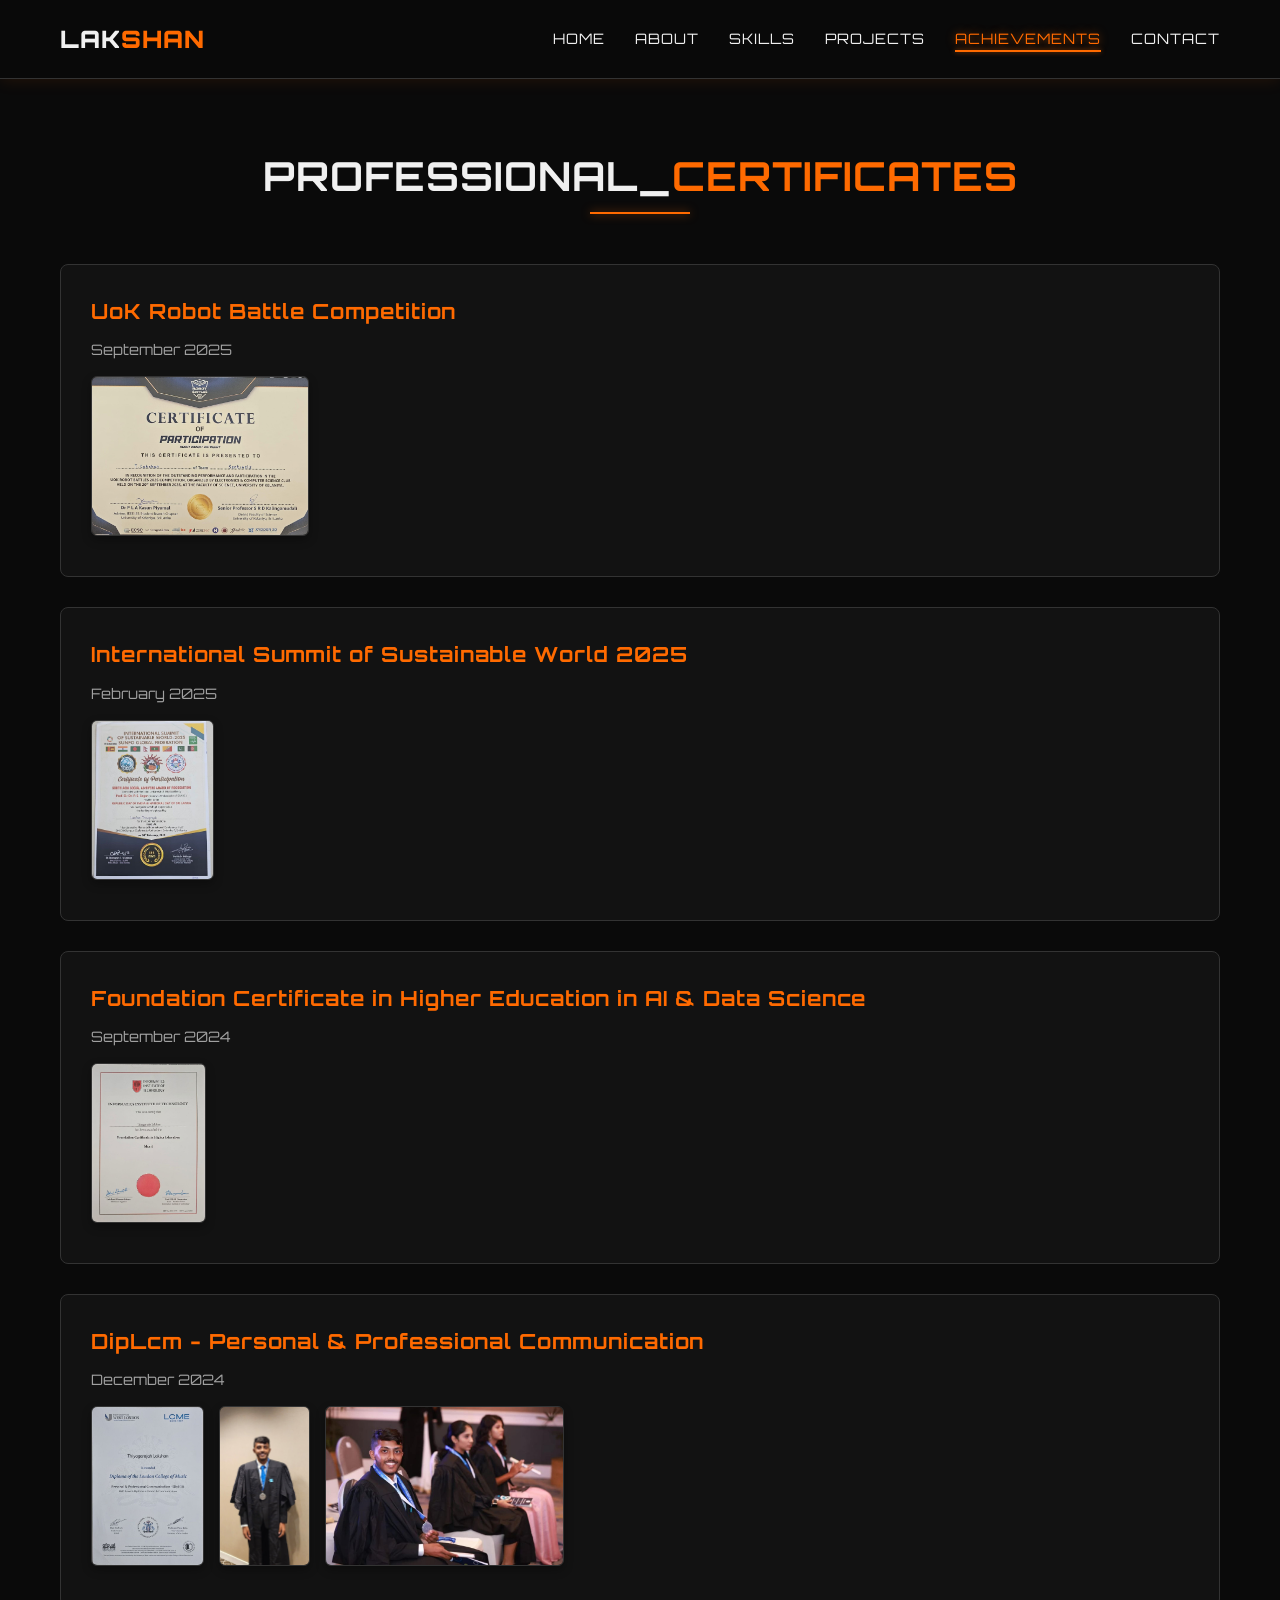
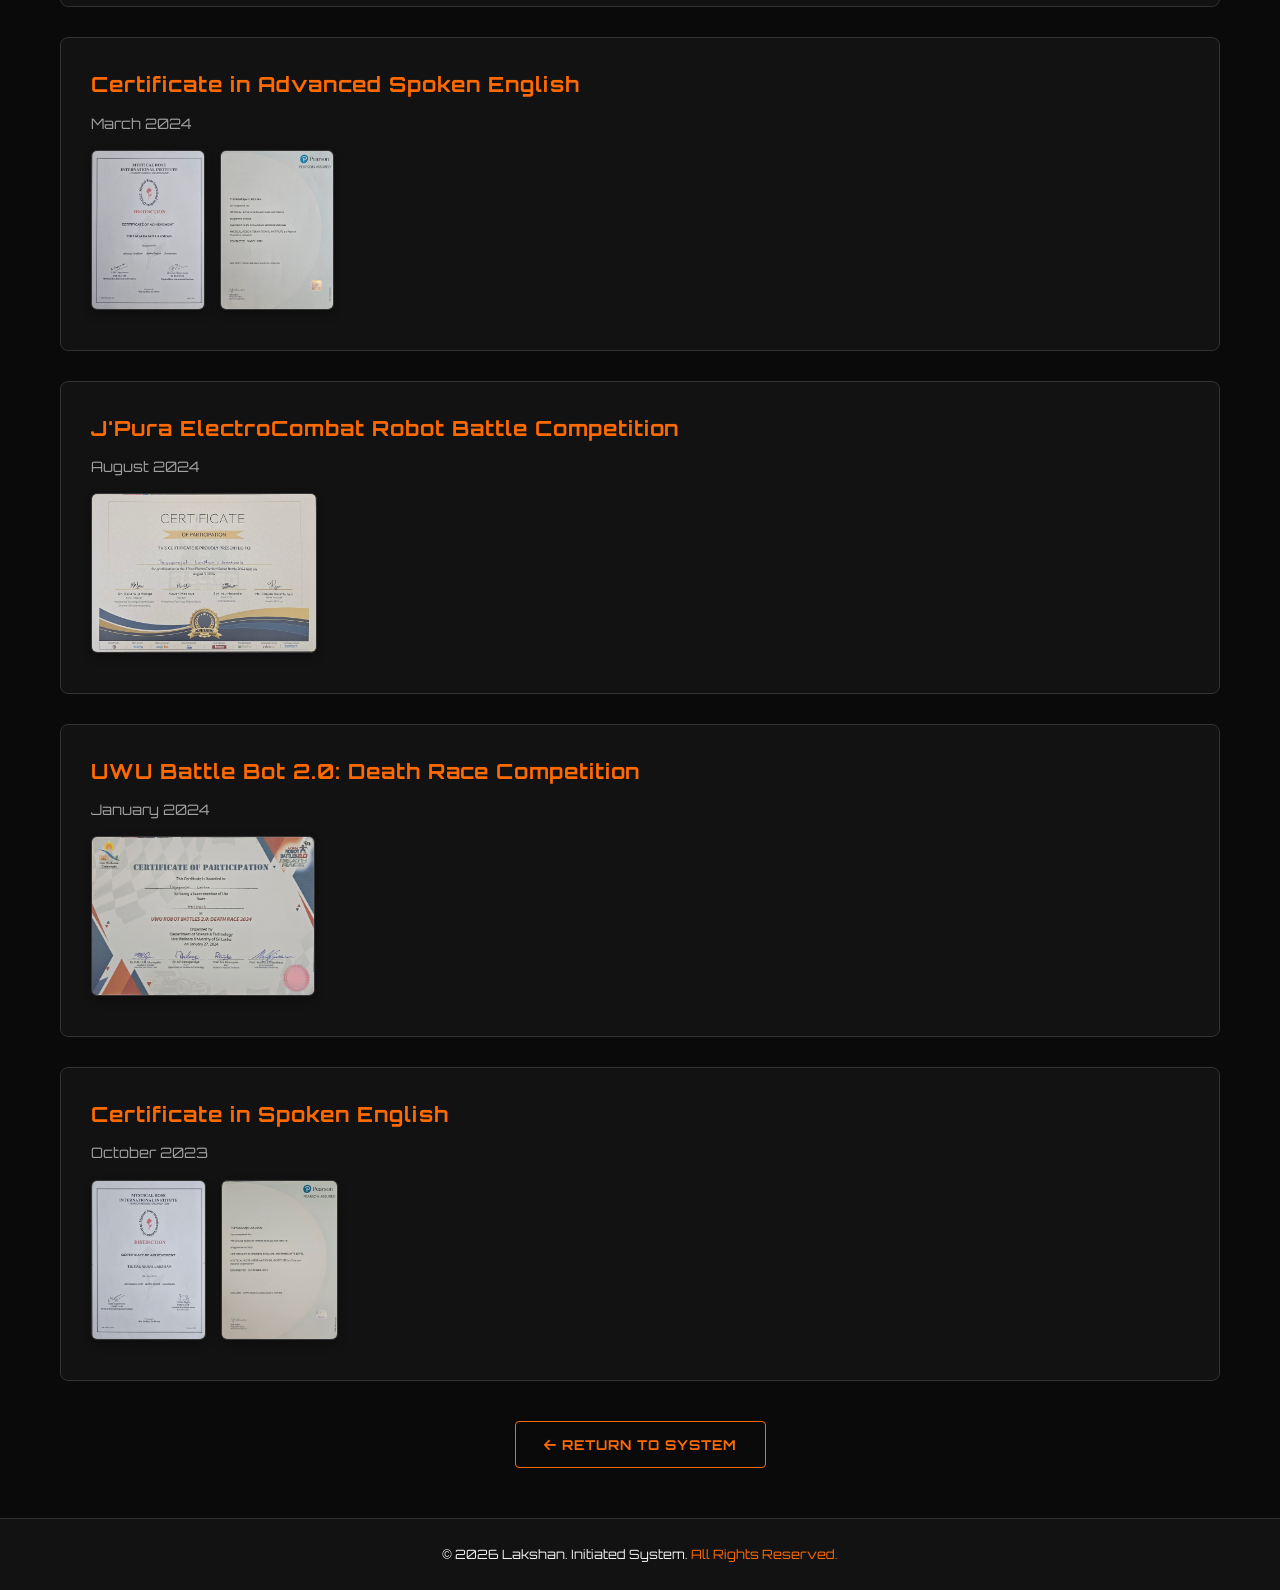
==== certificates.html @ 7143bb89 "Initial portfolio upload" ====
<!DOCTYPE html>
<html lang="en">

<head>
    <meta charset="UTF-8">
    <meta name="viewport" content="width=device-width, initial-scale=1.0">
    <title>Lakshan | Certificates</title>
    <!-- Fonts -->
    <link
        href="https://fonts.googleapis.com/css2?family=Inter:wght@300;400;600&family=Orbitron:wght@400;700;900&display=swap"
        rel="stylesheet">
    <!-- Icons -->
    <link rel="stylesheet" href="https://cdnjs.cloudflare.com/ajax/libs/font-awesome/6.4.0/css/all.min.css">
    <!-- Styles -->
    <link rel="stylesheet" href="style.css">
    <style>
        .detail-section {
            padding-top: 150px;
            padding-bottom: 50px;
            min-height: calc(100vh - 80px);
            /* Adjust for footer */
        }

        .detail-card {
            background: var(--surface);
            border: 1px solid var(--border-color);
            padding: 30px;
            border-radius: 8px;
            margin-bottom: 30px;
            transition: var(--transition);
        }

        .detail-card:hover {
            border-color: var(--acc-color);
            box-shadow: 0 0 15px rgba(255, 106, 0, 0.1);
            transform: translateY(-5px);
        }

        .detail-card h3 {
            color: var(--acc-color);
            margin-bottom: 10px;
        }

        .detail-card .date {
            color: var(--text-muted);
            font-size: 0.9rem;
            margin-bottom: 15px;
            font-family: var(--font-heading);
        }

        .detail-card ul {
            list-style: none;
            margin-top: 15px;
        }

        .detail-card ul li {
            margin-bottom: 10px;
            padding-left: 20px;
            position: relative;
        }

        .detail-card ul li::before {
            content: '>';
            position: absolute;
            left: 0;
            color: var(--acc-color);
            font-family: var(--font-heading);
        }

        /* Image Styling */
        .image-gallery {
            display: flex;
            flex-wrap: wrap;
            gap: 15px;
            margin-top: 15px;
        }

        .image-gallery img {
            height: 200px;
            width: auto;
            max-width: 100%;
            border-radius: 6px;
            border: 1px solid var(--border-color);
            object-fit: cover;
            transition: all 0.3s ease;
            box-shadow: 0 4px 10px rgba(0, 0, 0, 0.3);
            cursor: pointer;
        }

        .image-gallery img:hover {
            border-color: var(--acc-color);
            transform: scale(1.05) translateY(-5px);
            box-shadow: 0 0 15px rgba(255, 106, 0, 0.5);
            z-index: 10;
        }

        @media screen and (max-width: 768px) {
            .image-gallery {
                gap: 10px;
            }

            .image-gallery img {
                height: 150px;
                width: calc(50% - 5px);
                flex-grow: 1;
            }
        }

        @media screen and (max-width: 480px) {
            .image-gallery img {
                height: 120px;
                width: calc(50% - 5px);
            }
        }

        /* Modal / Lightbox Styling */
        .modal {
            display: none;
            /* Hidden by default */
            position: fixed;
            z-index: 9999;
            /* Sit on top */
            padding-top: 50px;
            left: 0;
            top: 0;
            width: 100%;
            height: 100%;
            overflow: auto;
            background-color: rgba(10, 10, 10, 0.95);
            /* High opacity dark background */
            backdrop-filter: blur(5px);
        }

        .modal-content {
            margin: auto;
            display: block;
            width: 80%;
            max-width: 900px;
            max-height: 80vh;
            /* Don't exceed screen height */
            object-fit: contain;
            border: 2px solid var(--acc-color);
            box-shadow: 0 0 30px rgba(255, 106, 0, 0.4);
            border-radius: 8px;
            animation: zoomIn 0.3s ease;
        }

        @keyframes zoomIn {
            from {
                transform: scale(0.9);
                opacity: 0;
            }

            to {
                transform: scale(1);
                opacity: 1;
            }
        }

        .close-modal {
            position: absolute;
            top: 20px;
            right: 35px;
            color: var(--acc-color);
            font-size: 40px;
            font-weight: bold;
            transition: 0.3s;
            cursor: pointer;
            z-index: 10000;
        }

        .close-modal:hover,
        .close-modal:focus {
            color: #fff;
            text-shadow: 0 0 10px var(--acc-color);
            text-decoration: none;
            cursor: pointer;
        }
    </style>
</head>

<body>

    <!-- Navigation -->
    <nav id="navbar" style="background: rgba(10, 10, 10, 0.95); box-shadow: 0 2px 15px rgba(255, 106, 0, 0.1);">
        <div class="nav-container">
            <a href="index.html" class="logo">LAK<span class="highlight">SHAN</span></a>
            <ul class="nav-links">
                <li><a href="index.html#home" class="nav-link">Home</a></li>
                <li><a href="index.html#about" class="nav-link">About</a></li>
                <li><a href="index.html#skills" class="nav-link">Skills</a></li>
                <li><a href="index.html#projects" class="nav-link">Projects</a></li>
                <li><a href="index.html#achievements" class="nav-link active">Achievements</a></li>
                <li><a href="index.html#contact" class="nav-link">Contact</a></li>
            </ul>
            <div class="hamburger">
                <i class="fas fa-bars"></i>
            </div>
        </div>
    </nav>

    <!-- Detailed Certificates Section -->
    <section class="detail-section">
        <div class="container">
            <h2 class="section-title">PROFESSIONAL_<span class="highlight">CERTIFICATES</span></h2>

            <div class="detail-card fade-in-up">
                <h3>UoK Robot Battle Competition</h3>
                <div class="date"> September 2025</div>
                <div class="image-gallery">
                    <img src="pic/uok3.jpg" alt="uok 1.3">
                </div>
            </div>

            <div class="detail-card fade-in-up delay-1">
                <h3>International Summit of Sustainable World 2025</h3>
                <div class="date"> February 2025</div>
                <div class="image-gallery">
                    <img src="pic/ccc.jpg" alt="Picture 1">
                </div>
            </div>

            <div class="detail-card fade-in-up delay-1">
                <h3>Foundation Certificate in Higher Education in AI & Data Science</h3>
                <div class="date"> September 2024</div>
                <div class="image-gallery">
                    <img src="pic/fou.jpg" alt="fou 1">
                </div>
            </div>

            <div class="detail-card fade-in-up delay-1">
                <h3>DipLcm - Personal & Professional Communication</h3>
                <div class="date"> December 2024</div>
                <div class="image-gallery">
                    <img src="pic/dip.jpg" alt="dip 1">
                    <img src="pic/dip1.jpg" alt="dip 2">
                    <img src="pic/dip2.jpg" alt="dip 3">
                </div>
            </div>

            <div class="detail-card fade-in-up delay-1">
                <h3>Certificate in Advanced Spoken English</h3>
                <div class="date"> March 2024</div>
                <div class="image-gallery">
                    <img src="pic/csp.jpg" alt="csp 1">
                    <img src="pic/csp1.jpg" alt="csp 2">
                </div>
            </div>

            <div class="detail-card fade-in-up">
                <h3>J'Pura ElectroCombat Robot Battle Competition</h3>
                <div class="date"> August 2024</div>
                <div class="image-gallery">
                    <img src="pic/jp1.jpg" alt="jp 1.1">
                </div>
            </div>

            <div class="detail-card fade-in-up">
                <h3>UWU Battle Bot 2.0: Death Race Competition</h3>
                <div class="date"> January 2024</div>
                <div class="image-gallery">
                    <img src="pic/uwu2.jpg" alt="uwu 1.2">
                </div>
            </div>

            <div class="detail-card fade-in-up delay-1">
                <h3>Certificate in Spoken English</h3>
                <div class="date"> October 2023</div>
                <div class="image-gallery">
                    <img src="pic/sp.jpg" alt="sp 1">
                    <img src="pic/sp1.jpg" alt="sp 2">
                </div>
            </div>
            <div style="text-align: center; margin-top: 40px;">
                <a href="index.html#achievements" class="btn btn-primary"><i class="fas fa-arrow-left"></i> Return
                    to
                    System</a>
            </div>
        </div>
    </section>

    <!-- Footer -->
    <footer>
        <p>&copy; 2026 Lakshan. Initiated System. <span class="highlight">All Rights Reserved.</span></p>
    </footer>

    <!-- Image Modal -->
    <div id="imageModal" class="modal">
        <span class="close-modal">&times;</span>
        <img class="modal-content" id="img01">
    </div>

    <!-- Mobile nav & Modal script -->
    <script>
        const hamburger = document.querySelector('.hamburger');
        const navLinks = document.querySelector('.nav-links');

        hamburger.addEventListener('click', () => {
            navLinks.classList.toggle('active');
            const icon = hamburger.querySelector('i');
            if (navLinks.classList.contains('active')) {
                icon.classList.remove('fa-bars');
                icon.classList.add('fa-times');
            } else {
                icon.classList.remove('fa-times');
                icon.classList.add('fa-bars');
            }
        });

        // Get the modal
        const modal = document.getElementById("imageModal");
        const modalImg = document.getElementById("img01");
        const closeBtn = document.getElementsByClassName("close-modal")[0];

        // Get all images inside detail cards
        const images = document.querySelectorAll('.detail-card img');

        // Loop through all images and attach click event
        images.forEach(img => {
            img.style.cursor = 'pointer'; // add pointer cursor
            img.addEventListener('click', function () {
                modal.style.display = "flex";
                modal.style.alignItems = "center";
                modal.style.justifyContent = "center";
                modalImg.src = this.src;
            });
        });

        // Close when clicking the "X"
        closeBtn.onclick = function () {
            modal.style.display = "none";
        }

        // Close when clicking outside the image
        modal.onclick = function (e) {
            if (e.target !== modalImg) {
                modal.style.display = "none";
            }
        }
    </script>
</body>

</html>
---- style.css ----
/* ===== CSS VARIABLES & RESET ===== */
:root {
    --bg-color: #0a0a0a;
    --acc-color: #ff6a00;
    --acc-glow: rgba(255, 106, 0, 0.6);
    --text-main: #f0f0f0;
    --text-muted: #a0a0a0;
    --surface: #121212;
    --surface-light: #1a1a1a;
    --border-color: #333;

    --font-heading: 'Orbitron', sans-serif;
    --font-body: 'Inter', sans-serif;

    --transition: all 0.3s ease;
}

*,
*::before,
*::after {
    margin: 0;
    padding: 0;
    box-sizing: border-box;
}

html {
    scroll-behavior: smooth;
    overflow-x: hidden;
    width: 100%;
}

body {
    background-color: var(--bg-color);
    color: var(--text-main);
    font-family: var(--font-body);
    line-height: 1.6;
    overflow-x: hidden;
    width: 100%;
    max-width: 100vw;
}

/* ===== GLOBAL MEDIA SAFETY ===== */
img,
video,
iframe,
embed,
object,
svg {
    max-width: 100%;
    height: auto;
    display: block;
}

/* ===== BACKGROUND GRID ANIMATION ===== */
.background-grid {
    position: fixed;
    top: 0;
    left: 0;
    width: 100%;
    height: 100%;
    background-image:
        linear-gradient(rgba(255, 106, 0, 0.03) 1px, transparent 1px),
        linear-gradient(90deg, rgba(255, 106, 0, 0.03) 1px, transparent 1px);
    background-size: 50px 50px;
    z-index: -2;
    pointer-events: none;
    opacity: 0.2;
}

/* ===== TYPOGRAPHY & UTILITIES ===== */
h1,
h2,
h3,
h4,
.logo,
.nav-links a,
.btn {
    font-family: var(--font-heading);
    letter-spacing: 1px;
}

.highlight {
    color: var(--acc-color);
}

.glow {
    text-shadow: 0 0 10px var(--acc-glow), 0 0 20px var(--acc-color);
}

.container {
    max-width: 1200px;
    width: 100%;
    margin: 0 auto;
    padding: 0 20px;
}

.section {
    padding: 100px 0;
    min-height: 100vh;
    display: flex;
    flex-direction: column;
    justify-content: center;
    width: 100%;
}

.section-title {
    font-size: clamp(1.4rem, 4vw, 2.5rem);
    margin-bottom: 50px;
    text-align: center;
    position: relative;
    text-transform: uppercase;
    word-break: break-word;
    overflow-wrap: break-word;
    padding: 0 10px;
    line-height: 1.3;
}

.section-title::after {
    content: '';
    display: block;
    width: 100px;
    height: 2px;
    background: var(--acc-color);
    margin: 10px auto 0;
    box-shadow: 0 0 10px var(--acc-glow);
}

/* ===== NAVIGATION ===== */
#navbar {
    position: fixed;
    top: 0;
    width: 100%;
    background: rgba(10, 10, 10, 0.8);
    backdrop-filter: blur(10px);
    border-bottom: 1px solid var(--border-color);
    z-index: 1000;
    transition: var(--transition);
}

.nav-container {
    display: flex;
    justify-content: space-between;
    align-items: center;
    padding: 20px;
    max-width: 1200px;
    margin: 0 auto;
}

.logo {
    font-size: 1.5rem;
    font-weight: 900;
    text-decoration: none;
    color: var(--text-main);
    flex-shrink: 0;
}

.nav-links {
    list-style: none;
    display: flex;
    gap: 30px;
}

.nav-links li a {
    text-decoration: none;
    color: var(--text-main);
    font-size: 0.9rem;
    text-transform: uppercase;
    position: relative;
    transition: var(--transition);
}

.nav-links li a::before {
    content: '';
    position: absolute;
    bottom: -5px;
    left: 0;
    width: 0%;
    height: 2px;
    background: var(--acc-color);
    transition: var(--transition);
    box-shadow: 0 0 5px var(--acc-glow);
}

.nav-links li a:hover::before,
.nav-links li a.active::before {
    width: 100%;
}

.nav-links li a:hover,
.nav-links li a.active {
    color: var(--acc-color);
    text-shadow: 0 0 8px var(--acc-glow);
}

.hamburger {
    display: none;
    cursor: pointer;
    font-size: 1.5rem;
    color: var(--acc-color);
    flex-shrink: 0;
    z-index: 1001;
    padding: 5px;
}

/* ===== HERO SECTION ===== */
.hero {
    display: flex;
    align-items: center;
    position: relative;
    overflow: hidden;
    min-height: 100vh;
}

.hero-bg-video {
    position: absolute;
    top: 50%;
    left: 50%;
    min-width: 100%;
    min-height: 100%;
    width: auto;
    height: auto;
    transform: translateX(-50%) translateY(-50%);
    z-index: -2;
    opacity: 0.6;
    object-fit: cover;
}

.hero-overlay {
    position: absolute;
    top: 0;
    left: 0;
    width: 100%;
    height: 100%;
    background: linear-gradient(to bottom,
            rgba(10, 10, 10, 0.3) 0%,
            rgba(10, 10, 10, 0.8) 80%,
            var(--bg-color) 100%);
    z-index: -1;
}

.hero-content {
    max-width: 1400px;
    margin: 0 auto;
    padding: 80px 5% 40px;
    display: flex;
    align-items: center;
    justify-content: space-between;
    gap: 60px;
    width: 100%;
}

.hero-text {
    flex: 1.2;
    min-width: 0;
}

.hero-profile-pic {
    flex: 1;
    display: flex;
    justify-content: flex-end;
    flex-shrink: 0;
}

.hero-profile-pic img {
    max-width: 420px;
    width: 100%;
    height: auto;
    border: 2px solid var(--acc-color);
    box-shadow: 0 0 20px rgba(255, 106, 0, 0.3);
    object-fit: cover;
    border-radius: 8px;
}

.hero h3 {
    color: var(--acc-color);
    font-size: clamp(0.9rem, 2.5vw, 1.2rem);
    margin-bottom: 10px;
}

.hero h1 {
    font-size: clamp(2.2rem, 6vw, 5rem);
    margin-bottom: 10px;
    line-height: 1.1;
    word-break: break-word;
}

.hero h2 {
    font-size: clamp(1rem, 3vw, 1.8rem);
    color: var(--acc-color);
    margin-bottom: 20px;
}

.hero p {
    font-size: clamp(0.9rem, 2vw, 1.1rem);
    margin-bottom: 40px;
    max-width: 600px;
}

.cta-buttons {
    display: flex;
    gap: 15px;
    flex-wrap: wrap;
}

.btn {
    padding: 12px 28px;
    border-radius: 4px;
    text-decoration: none;
    font-weight: 700;
    text-transform: uppercase;
    font-size: 0.85rem;
    cursor: pointer;
    transition: var(--transition);
    border: none;
    display: inline-block;
    white-space: nowrap;
    -webkit-tap-highlight-color: transparent;
    touch-action: manipulation;
}

.btn-primary {
    background: transparent;
    color: var(--acc-color);
    border: 1px solid var(--acc-color);
    box-shadow: inset 0 0 10px transparent, 0 0 10px transparent;
}

.btn-primary:hover,
.btn-primary:active {
    background: var(--acc-color);
    color: var(--bg-color);
    box-shadow: 0 0 20px var(--acc-glow);
}

.btn-secondary {
    background: var(--surface-light);
    color: var(--text-main);
    border: 1px solid var(--border-color);
}

.btn-secondary:hover,
.btn-secondary:active {
    border-color: var(--text-main);
    background: transparent;
}

.scroll-indicator {
    position: absolute;
    bottom: 40px;
    left: 50%;
    transform: translateX(-50%);
    animation: bounce 2s infinite;
    z-index: 1;
}

.scroll-indicator a {
    color: var(--acc-color);
    font-size: 1.5rem;
}

/* ===== ABOUT SECTION ===== */
.about-grid {
    display: grid;
    grid-template-columns: 1fr 1.5fr;
    gap: 50px;
    align-items: center;
}

.image-frame {
    position: relative;
    padding: 10px;
    background: rgba(255, 106, 0, 0.05);
    min-width: 0;
}

.image-frame img {
    width: 100%;
    display: block;
    filter: grayscale(100%) contrast(1.2);
    transition: var(--transition);
}

.image-frame:hover img {
    filter: grayscale(0%);
}

.frame-corner {
    position: absolute;
    width: 20px;
    height: 20px;
    border-color: var(--acc-color);
    border-style: solid;
}

.top-left {
    top: 0;
    left: 0;
    border-width: 2px 0 0 2px;
}

.top-right {
    top: 0;
    right: 0;
    border-width: 2px 2px 0 0;
}

.bottom-left {
    bottom: 0;
    left: 0;
    border-width: 0 0 2px 2px;
}

.bottom-right {
    bottom: 0;
    right: 0;
    border-width: 0 2px 2px 0;
}

.about-info {
    min-width: 0;
}

.about-info .bio {
    margin-bottom: 30px;
}

.tab-buttons {
    display: flex;
    gap: 30px;
    margin-bottom: 20px;
    border-bottom: 1px solid var(--border-color);
    overflow-x: auto;
    padding-bottom: 5px;
    -webkit-overflow-scrolling: touch;
    scrollbar-width: none;
}

.tab-buttons::-webkit-scrollbar {
    display: none;
}

.tab-btn {
    background: none;
    border: none;
    color: var(--text-muted);
    font-family: var(--font-heading);
    font-size: 0.9rem;
    padding: 10px 0;
    cursor: pointer;
    position: relative;
    transition: var(--transition);
    white-space: nowrap;
    flex-shrink: 0;
    -webkit-tap-highlight-color: transparent;
    touch-action: manipulation;
}

.tab-btn.active,
.tab-btn:hover {
    color: var(--acc-color);
}

.tab-btn::after {
    content: '';
    position: absolute;
    bottom: -1px;
    left: 0;
    width: 0;
    height: 2px;
    background: var(--acc-color);
    transition: var(--transition);
}

.tab-btn.active::after {
    width: 100%;
    box-shadow: 0 0 5px var(--acc-glow);
}

.tab-pane {
    display: none;
    animation: fadeIn 0.5s;
}

.tab-pane.active {
    display: block;
}

.tab-pane ul {
    list-style: none;
}

.tab-pane li {
    margin-bottom: 15px;
    padding-left: 20px;
    position: relative;
    font-size: 0.95rem;
}

.tab-pane li::before {
    content: '>';
    position: absolute;
    left: 0;
    color: var(--acc-color);
    font-family: var(--font-heading);
}

/* Two-Column split for Events Tab */
.events-split {
    display: flex;
    justify-content: space-between;
    gap: 30px;
}

.events-split .events-left,
.events-split .events-right {
    flex: 1;
    min-width: 0;
}

/* ===== SKILLS SECTION ===== */
.skills-grid {
    display: grid;
    grid-template-columns: repeat(auto-fit, minmax(260px, 1fr));
    gap: 40px;
}

.skill-category h3 {
    margin-bottom: 20px;
    color: var(--acc-color);
    font-size: 1.3rem;
}

.skill-cards {
    display: flex;
    flex-wrap: wrap;
    gap: 12px;
}

.skill-card {
    background: var(--surface);
    border: 1px solid var(--border-color);
    padding: 10px 16px;
    border-radius: 4px;
    font-family: var(--font-heading);
    font-size: 0.8rem;
    letter-spacing: 1px;
    transition: var(--transition);
    display: flex;
    align-items: center;
    gap: 8px;
    cursor: default;
    -webkit-tap-highlight-color: transparent;
}

.skill-card:hover,
.skill-card:active {
    border-color: var(--acc-color);
    box-shadow: 0 0 15px rgba(255, 106, 0, 0.2);
    transform: translateY(-5px);
}

.skill-card i {
    color: var(--acc-color);
    font-size: 1.1rem;
}

/* ===== PROJECTS SECTION ===== */
.projects-grid {
    display: grid;
    grid-template-columns: repeat(auto-fit, minmax(min(300px, 100%), 1fr));
    gap: 30px;
}

.project-card {
    background: var(--surface);
    border: 1px solid var(--border-color);
    border-radius: 8px;
    overflow: hidden;
    transition: var(--transition);
    position: relative;
    display: flex;
    flex-direction: column;
    box-shadow: 0 4px 15px rgba(0, 0, 0, 0.5);
    min-width: 0;
    width: 100%;
}

.project-card:hover,
.project-card:active {
    transform: translateY(-8px);
    border-color: var(--acc-color);
    box-shadow: 0 0 25px rgba(255, 106, 0, 0.2);
}

.project-img {
    position: relative;
    height: 200px;
    width: 100%;
    overflow: hidden;
    border-bottom: 1px solid var(--border-color);
    background: #000;
}

.project-img img {
    width: 100%;
    height: 100%;
    object-fit: cover;
    object-position: center;
    transition: transform 0.5s ease, filter 0.5s ease;
}

.project-card:hover .project-img img {
    transform: scale(1.05);
    filter: grayscale(0%) brightness(1);
}

.project-img::after {
    content: '';
    position: absolute;
    top: 0;
    left: 0;
    width: 100%;
    height: 100%;
    background: linear-gradient(180deg, rgba(10, 10, 10, 0) 60%, rgba(10, 10, 10, 0.8) 100%);
    pointer-events: none;
}

.project-overlay {
    position: absolute;
    top: 0;
    left: 0;
    width: 100%;
    height: 100%;
    background: rgba(10, 10, 10, 0.85);
    display: flex;
    justify-content: center;
    align-items: center;
    opacity: 0;
    transition: var(--transition);
}

.project-card:hover .project-overlay,
.project-card:active .project-overlay {
    opacity: 1;
}

.github-link {
    background: var(--acc-color);
    color: var(--bg-color);
    width: 52px;
    height: 52px;
    border-radius: 50%;
    display: flex;
    justify-content: center;
    align-items: center;
    font-size: 1.4rem;
    text-decoration: none;
    transform: translateY(20px);
    transition: var(--transition);
    -webkit-tap-highlight-color: transparent;
}

.project-card:hover .github-link,
.project-card:active .github-link {
    transform: translateY(0);
}

.project-info {
    padding: 20px;
    flex: 1;
}

.project-info h3 {
    margin-bottom: 10px;
    color: var(--text-main);
    font-size: 1rem;
    word-break: break-word;
}

.project-info p {
    color: var(--text-muted);
    font-size: 0.88rem;
    margin-bottom: 15px;
    line-height: 1.6;
}

.tech-stack {
    display: flex;
    flex-wrap: wrap;
    gap: 8px;
}

.tech-stack span {
    font-size: 0.75rem;
    font-family: var(--font-heading);
    color: var(--acc-color);
    background: rgba(255, 106, 0, 0.1);
    padding: 4px 10px;
    border-radius: 4px;
    border: 1px solid rgba(255, 106, 0, 0.3);
}

/* ===== ACHIEVEMENTS SECTION ===== */
.achievements-grid {
    display: grid;
    grid-template-columns: repeat(auto-fit, minmax(min(260px, 100%), 1fr));
    gap: 25px;
}

.achievement-card {
    background: var(--surface);
    border: 1px solid var(--border-color);
    padding: 28px 20px;
    border-radius: 8px;
    text-align: center;
    transition: var(--transition);
    cursor: pointer;
    -webkit-tap-highlight-color: transparent;
}

.achievement-card:hover,
.achievement-card:active {
    border-color: var(--acc-color);
    box-shadow: inset 0 0 20px rgba(255, 106, 0, 0.1);
    background: var(--surface-light);
}

.icon-large {
    font-size: 2.8rem;
    margin-bottom: 20px;
    display: inline-block;
}

.achievement-card h3 {
    margin-bottom: 12px;
    font-size: 0.95rem;
    word-break: break-word;
}

.achievement-card p {
    font-size: 0.88rem;
    color: var(--text-muted);
}

/* ===== CONTACT SECTION ===== */
.contact-grid {
    display: grid;
    grid-template-columns: 1fr 1fr;
    gap: 50px;
}

.contact-info h3 {
    font-size: clamp(1.3rem, 3vw, 1.8rem);
    margin-bottom: 20px;
}

.contact-info p {
    color: var(--text-muted);
    margin-bottom: 30px;
}

.contact-details {
    margin-bottom: 30px;
}

.contact-item {
    display: flex;
    align-items: center;
    gap: 15px;
    margin-bottom: 15px;
    word-break: break-word;
    overflow-wrap: break-word;
}

.contact-item i {
    color: var(--acc-color);
    font-size: 1.2rem;
    flex-shrink: 0;
}

.social-links {
    display: flex;
    gap: 12px;
    flex-wrap: wrap;
}

.social-links a {
    width: 42px;
    height: 42px;
    border: 1px solid var(--border-color);
    display: flex;
    justify-content: center;
    align-items: center;
    color: var(--text-main);
    text-decoration: none;
    border-radius: 4px;
    transition: var(--transition);
    -webkit-tap-highlight-color: transparent;
}

.social-links a:hover,
.social-links a:active {
    border-color: var(--acc-color);
    color: var(--acc-color);
    box-shadow: 0 0 10px var(--acc-glow);
    transform: translateY(-3px);
}

.contact-form {
    min-width: 0;
}

.form-group {
    position: relative;
    margin-bottom: 35px;
}

.form-group input,
.form-group textarea {
    width: 100%;
    background: transparent;
    border: none;
    border-bottom: 1px solid var(--border-color);
    padding: 10px 0;
    color: var(--text-main);
    font-family: var(--font-body);
    font-size: 1rem;
    -webkit-appearance: none;
    border-radius: 0;
}

.form-group input:focus,
.form-group textarea:focus {
    outline: none;
    border-bottom-color: var(--acc-color);
}

.form-group label {
    position: absolute;
    top: 10px;
    left: 0;
    color: var(--text-muted);
    transition: var(--transition);
    pointer-events: none;
    font-family: var(--font-heading);
    font-size: 0.85rem;
    letter-spacing: 1px;
}

.form-group input:focus~label,
.form-group input:not(:placeholder-shown)~label,
.form-group textarea:focus~label,
.form-group textarea:not(:placeholder-shown)~label {
    top: -20px;
    font-size: 0.75rem;
    color: var(--acc-color);
}

.btn-block {
    width: 100%;
    margin-top: 10px;
}

/* ===== FOOTER ===== */
footer {
    text-align: center;
    padding: 25px 20px;
    border-top: 1px solid var(--border-color);
    font-family: var(--font-heading);
    font-size: 0.8rem;
    background: var(--surface);
    word-break: break-word;
}

/* ===== BACK TO TOP ===== */
.back-to-top {
    position: fixed;
    bottom: 25px;
    right: 20px;
    width: 42px;
    height: 42px;
    background: var(--surface);
    border: 1px solid var(--acc-color);
    color: var(--acc-color);
    display: none;
    justify-content: center;
    align-items: center;
    border-radius: 4px;
    cursor: pointer;
    z-index: 100;
    transition: var(--transition);
    -webkit-tap-highlight-color: transparent;
}

.back-to-top:hover,
.back-to-top:active {
    background: var(--acc-color);
    color: var(--bg-color);
    box-shadow: 0 0 15px var(--acc-glow);
}

/* ===== IMAGE GALLERY ===== */
/* Uses CSS Grid so every cell is equal width — no more overflow */
.image-gallery {
    display: grid;
    grid-template-columns: repeat(auto-fill, minmax(180px, 1fr));
    gap: 12px;
    margin-top: 15px;
    margin-bottom: 10px;
    width: 100%;
}

/* Override the global img { height: auto } so fixed height works */
.image-gallery img {
    width: 100%;
    height: 160px !important;
    object-fit: cover;
    object-position: center;
    border-radius: 6px;
    border: 1px solid var(--border-color);
    transition: all 0.3s ease;
    box-shadow: 0 4px 10px rgba(0, 0, 0, 0.3);
    cursor: pointer;
    display: block;
}

.image-gallery img:hover,
.image-gallery img:active {
    border-color: var(--acc-color);
    transform: scale(1.03) translateY(-4px);
    box-shadow: 0 0 15px rgba(255, 106, 0, 0.5);
    z-index: 10;
    position: relative;
}

/* ===== DETAIL PAGE CARDS ===== */
.detail-section {
    padding-top: 120px;
    padding-bottom: 50px;
    min-height: calc(100vh - 80px);
}

.detail-card {
    background: var(--surface);
    border: 1px solid var(--border-color);
    padding: 28px;
    border-radius: 8px;
    margin-bottom: 28px;
    transition: var(--transition);
}

.detail-card:hover {
    border-color: var(--acc-color);
    box-shadow: 0 0 15px rgba(255, 106, 0, 0.1);
    transform: translateY(-4px);
}

.detail-card h3 {
    color: var(--acc-color);
    margin-bottom: 8px;
    font-size: clamp(1rem, 2.5vw, 1.3rem);
    word-break: break-word;
}

.detail-card .date {
    color: var(--text-muted);
    font-size: 0.85rem;
    margin-bottom: 12px;
    font-family: var(--font-heading);
}

.detail-card ul {
    list-style: none;
    margin-top: 15px;
}

.detail-card ul li {
    margin-bottom: 10px;
    padding-left: 20px;
    position: relative;
    font-size: 0.92rem;
}

.detail-card ul li::before {
    content: '>';
    position: absolute;
    left: 0;
    color: var(--acc-color);
    font-family: var(--font-heading);
}

/* ===== MODAL / LIGHTBOX ===== */
.modal {
    display: none;
    position: fixed;
    z-index: 9999;
    left: 0;
    top: 0;
    width: 100%;
    height: 100%;
    overflow: auto;
    background-color: rgba(10, 10, 10, 0.95);
    backdrop-filter: blur(5px);
    align-items: center;
    justify-content: center;
    padding: 20px;
}

.modal-content {
    display: block;
    max-width: 90vw;
    max-height: 85vh;
    width: auto;
    height: auto !important;
    object-fit: contain;
    border: 2px solid var(--acc-color);
    box-shadow: 0 0 30px rgba(255, 106, 0, 0.4);
    border-radius: 8px;
    animation: zoomIn 0.3s ease;
    margin: auto;
}

@keyframes zoomIn {
    from {
        transform: scale(0.9);
        opacity: 0;
    }

    to {
        transform: scale(1);
        opacity: 1;
    }
}

.close-modal {
    position: fixed;
    top: 15px;
    right: 20px;
    color: var(--acc-color);
    font-size: 36px;
    font-weight: bold;
    transition: 0.3s;
    cursor: pointer;
    z-index: 10000;
    line-height: 1;
    -webkit-tap-highlight-color: transparent;
}

.close-modal:hover,
.close-modal:active {
    color: #fff;
    text-shadow: 0 0 10px var(--acc-color);
}

/* ===== ANIMATIONS ===== */
@keyframes typing {
    from {
        width: 0
    }

    to {
        width: 100%
    }
}

@keyframes blink-caret {

    from,
    to {
        border-color: transparent
    }

    50% {
        border-color: var(--acc-color)
    }
}

@keyframes bounce {

    0%,
    20%,
    50%,
    80%,
    100% {
        transform: translateX(-50%) translateY(0);
    }

    40% {
        transform: translateX(-50%) translateY(-15px);
    }

    60% {
        transform: translateX(-50%) translateY(-8px);
    }
}

@keyframes fadeIn {
    from {
        opacity: 0;
    }

    to {
        opacity: 1;
    }
}

.hidden {
    opacity: 0;
    transform: translateY(30px);
    transition: opacity 0.8s ease, transform 0.8s ease;
}

.show {
    opacity: 1;
    transform: translateY(0);
}

.fade-in-up {
    opacity: 0;
    transform: translateY(20px);
    animation: fadeInUp 0.8s forwards;
}

.delay-1 {
    animation-delay: 0.3s;
}

.delay-2 {
    animation-delay: 0.6s;
}

.delay-3 {
    animation-delay: 0.9s;
}

.delay-4 {
    animation-delay: 1.2s;
}

@keyframes fadeInUp {
    to {
        opacity: 1;
        transform: translateY(0);
    }
}

/* ===== RESPONSIVE — TABLET (max 992px) ===== */
@media screen and (max-width: 992px) {
    .hero-content {
        flex-direction: column-reverse;
        text-align: center;
        gap: 30px;
        padding-top: 100px;
    }

    .hero-profile-pic {
        justify-content: center;
    }

    .hero-profile-pic img {
        max-width: 320px;
    }

    .hero p {
        margin-left: auto;
        margin-right: auto;
    }

    .cta-buttons {
        justify-content: center;
    }

    .about-grid {
        grid-template-columns: 1fr;
        gap: 30px;
    }

    .image-frame {
        max-width: 400px;
        margin: 0 auto;
    }

    .skills-grid {
        grid-template-columns: repeat(auto-fit, minmax(220px, 1fr));
    }

    .image-gallery {
        grid-template-columns: repeat(auto-fill, minmax(150px, 1fr));
    }

    .image-gallery img {
        height: 140px !important;
    }
}

/* ===== RESPONSIVE — MOBILE (max 768px) ===== */
@media screen and (max-width: 768px) {
    .section {
        padding: 80px 0;
    }

    /* Mobile Nav */
    .nav-links {
        position: fixed;
        right: -100%;
        top: 0;
        flex-direction: column;
        background: rgba(10, 10, 10, 0.98);
        width: 75%;
        max-width: 300px;
        height: 100vh;
        align-items: flex-start;
        padding: 90px 30px 30px;
        transition: 0.4s ease-in-out;
        gap: 10px;
        border-left: 1px solid var(--border-color);
        box-shadow: -10px 0 30px rgba(0, 0, 0, 0.5);
        z-index: 999;
    }

    .nav-links.active {
        right: 0;
    }

    .nav-links li a {
        font-size: 1rem;
        padding: 10px 0;
        display: block;
    }

    .hamburger {
        display: block;
    }

    .hero-content {
        padding: 100px 20px 60px;
        gap: 25px;
    }

    .hero h1 {
        font-size: 2.5rem;
    }

    .hero h2 {
        font-size: 1rem;
        border: none;
        animation: none;
        white-space: normal;
    }

    .hero-profile-pic img {
        max-width: 260px;
    }

    .skills-grid,
    .contact-grid {
        grid-template-columns: 1fr;
    }

    .events-split {
        flex-direction: column;
        gap: 15px;
    }

    .projects-grid {
        grid-template-columns: 1fr;
    }

    .achievements-grid {
        grid-template-columns: repeat(2, 1fr);
    }

    .contact-grid {
        gap: 30px;
    }

    /* Image gallery — 2 equal columns on mobile */
    .image-gallery {
        grid-template-columns: repeat(2, 1fr);
        gap: 8px;
    }

    .image-gallery img {
        height: 130px !important;
    }

    .detail-section {
        padding-top: 100px;
    }

    .detail-card {
        padding: 20px 16px;
    }
}

/* ===== RESPONSIVE — SMALL MOBILE (max 480px) ===== */
@media screen and (max-width: 480px) {
    .section {
        padding: 70px 0;
    }

    .container {
        padding: 0 15px;
    }

    .section-title {
        font-size: 1.3rem;
        margin-bottom: 35px;
    }

    .hero-content {
        padding: 90px 15px 50px;
        gap: 20px;
    }

    .hero h1 {
        font-size: 2rem;
        word-break: break-word;
    }

    .hero h2 {
        font-size: 0.9rem;
    }

    .hero h3 {
        font-size: 0.85rem;
    }

    .hero p {
        font-size: 0.9rem;
        margin-bottom: 28px;
    }

    .hero-profile-pic img {
        max-width: 220px;
    }

    .cta-buttons {
        flex-direction: column;
        width: 100%;
        align-items: center;
    }

    .btn {
        width: 100%;
        text-align: center;
        padding: 13px 20px;
    }

    .achievements-grid {
        grid-template-columns: 1fr;
    }

    .achievement-card {
        padding: 22px 16px;
    }

    .skills-grid {
        grid-template-columns: 1fr;
        gap: 25px;
    }

    .tab-buttons {
        gap: 20px;
    }

    .tab-btn {
        font-size: 0.78rem;
    }

    .contact-info h3 {
        font-size: 1.2rem;
    }

    footer {
        font-size: 0.72rem;
        padding: 20px 15px;
    }

    .back-to-top {
        bottom: 15px;
        right: 15px;
        width: 38px;
        height: 38px;
    }

    /* 2 columns, shorter height on small phones */
    .image-gallery {
        grid-template-columns: repeat(2, 1fr);
        gap: 7px;
    }

    .image-gallery img {
        height: 105px !important;
    }

    .detail-section {
        padding-top: 90px;
    }

    .detail-card {
        padding: 16px 14px;
        margin-bottom: 18px;
    }

    .modal-content {
        max-width: 95vw;
        max-height: 80vh;
    }

    .close-modal {
        font-size: 30px;
        top: 10px;
        right: 12px;
    }
}

/* ===== RESPONSIVE — EXTRA SMALL (max 360px) ===== */
@media screen and (max-width: 360px) {
    .hero h1 {
        font-size: 1.7rem;
    }

    .logo {
        font-size: 1.2rem;
    }

    .section-title {
        font-size: 1.1rem;
    }

    .skill-card {
        font-size: 0.72rem;
        padding: 8px 12px;
    }

    .image-gallery {
        grid-template-columns: repeat(2, 1fr);
        gap: 6px;
    }

    .image-gallery img {
        height: 90px !important;
    }
}
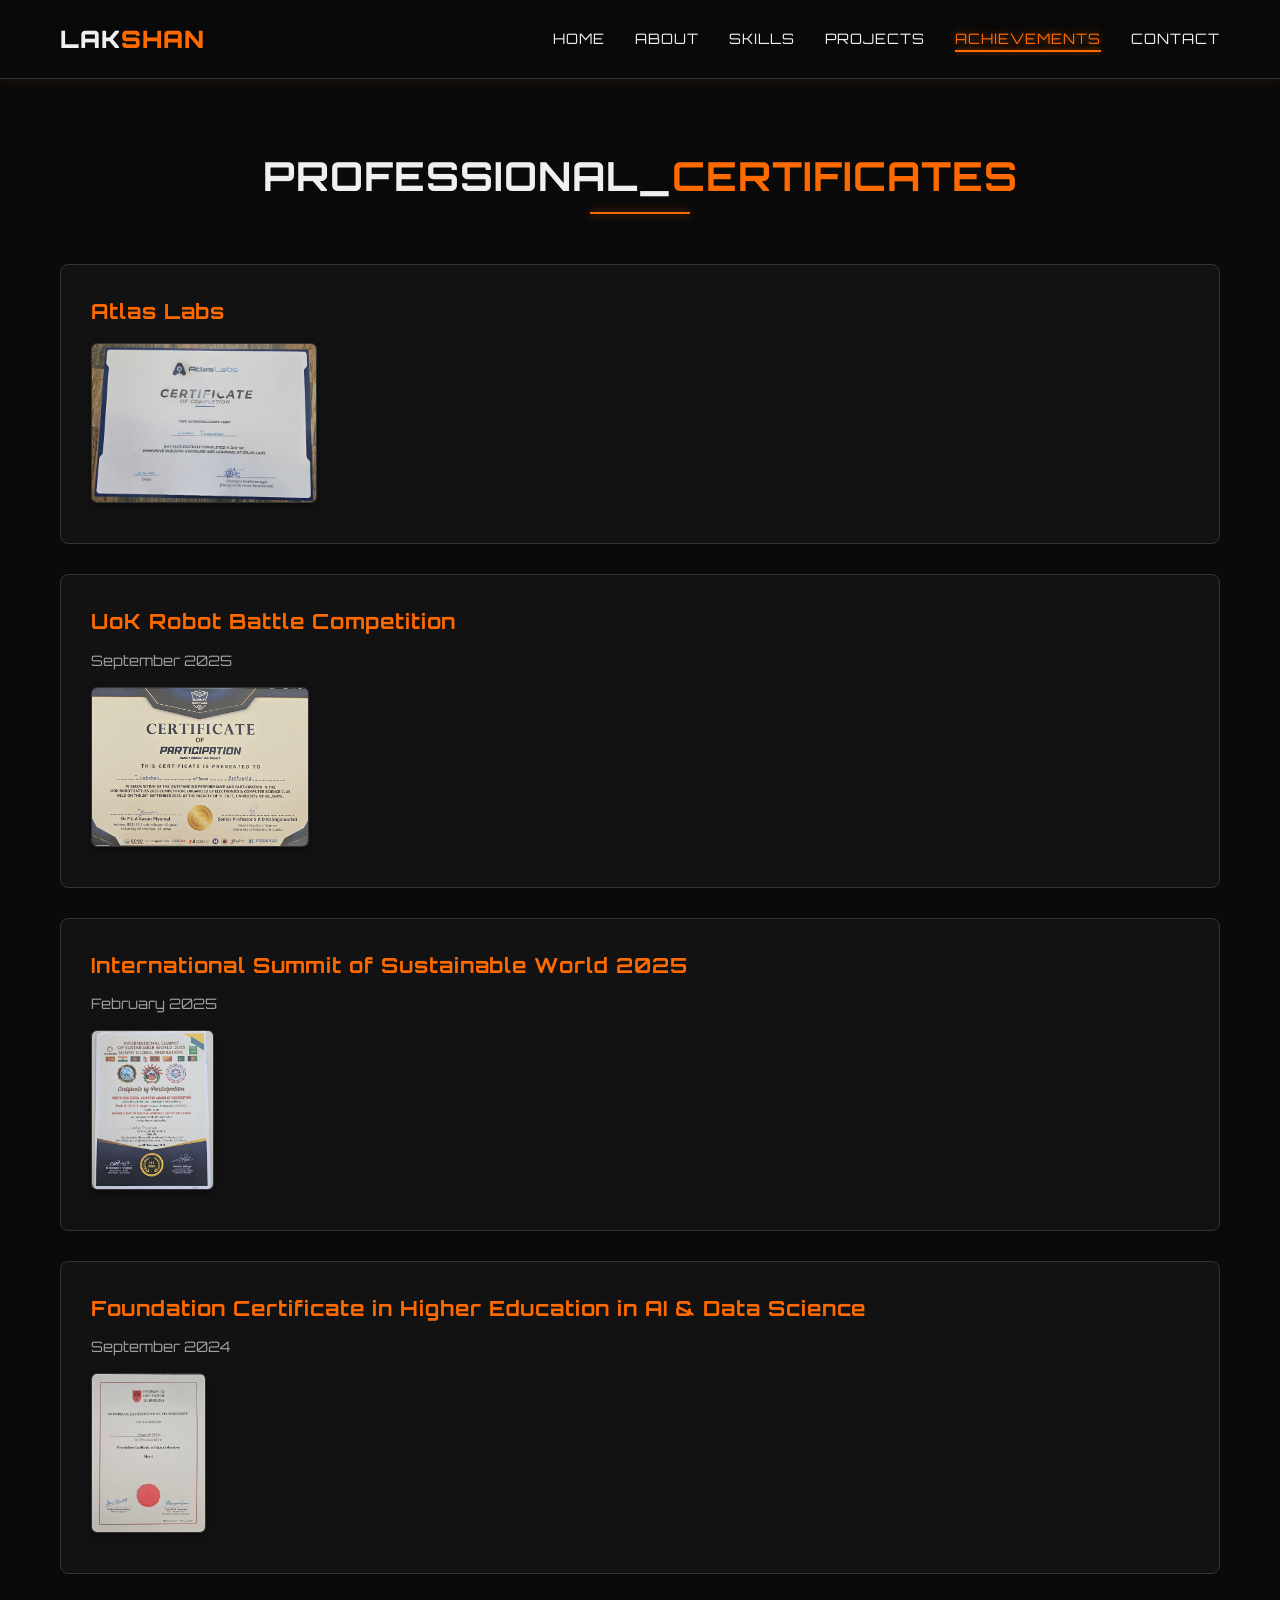
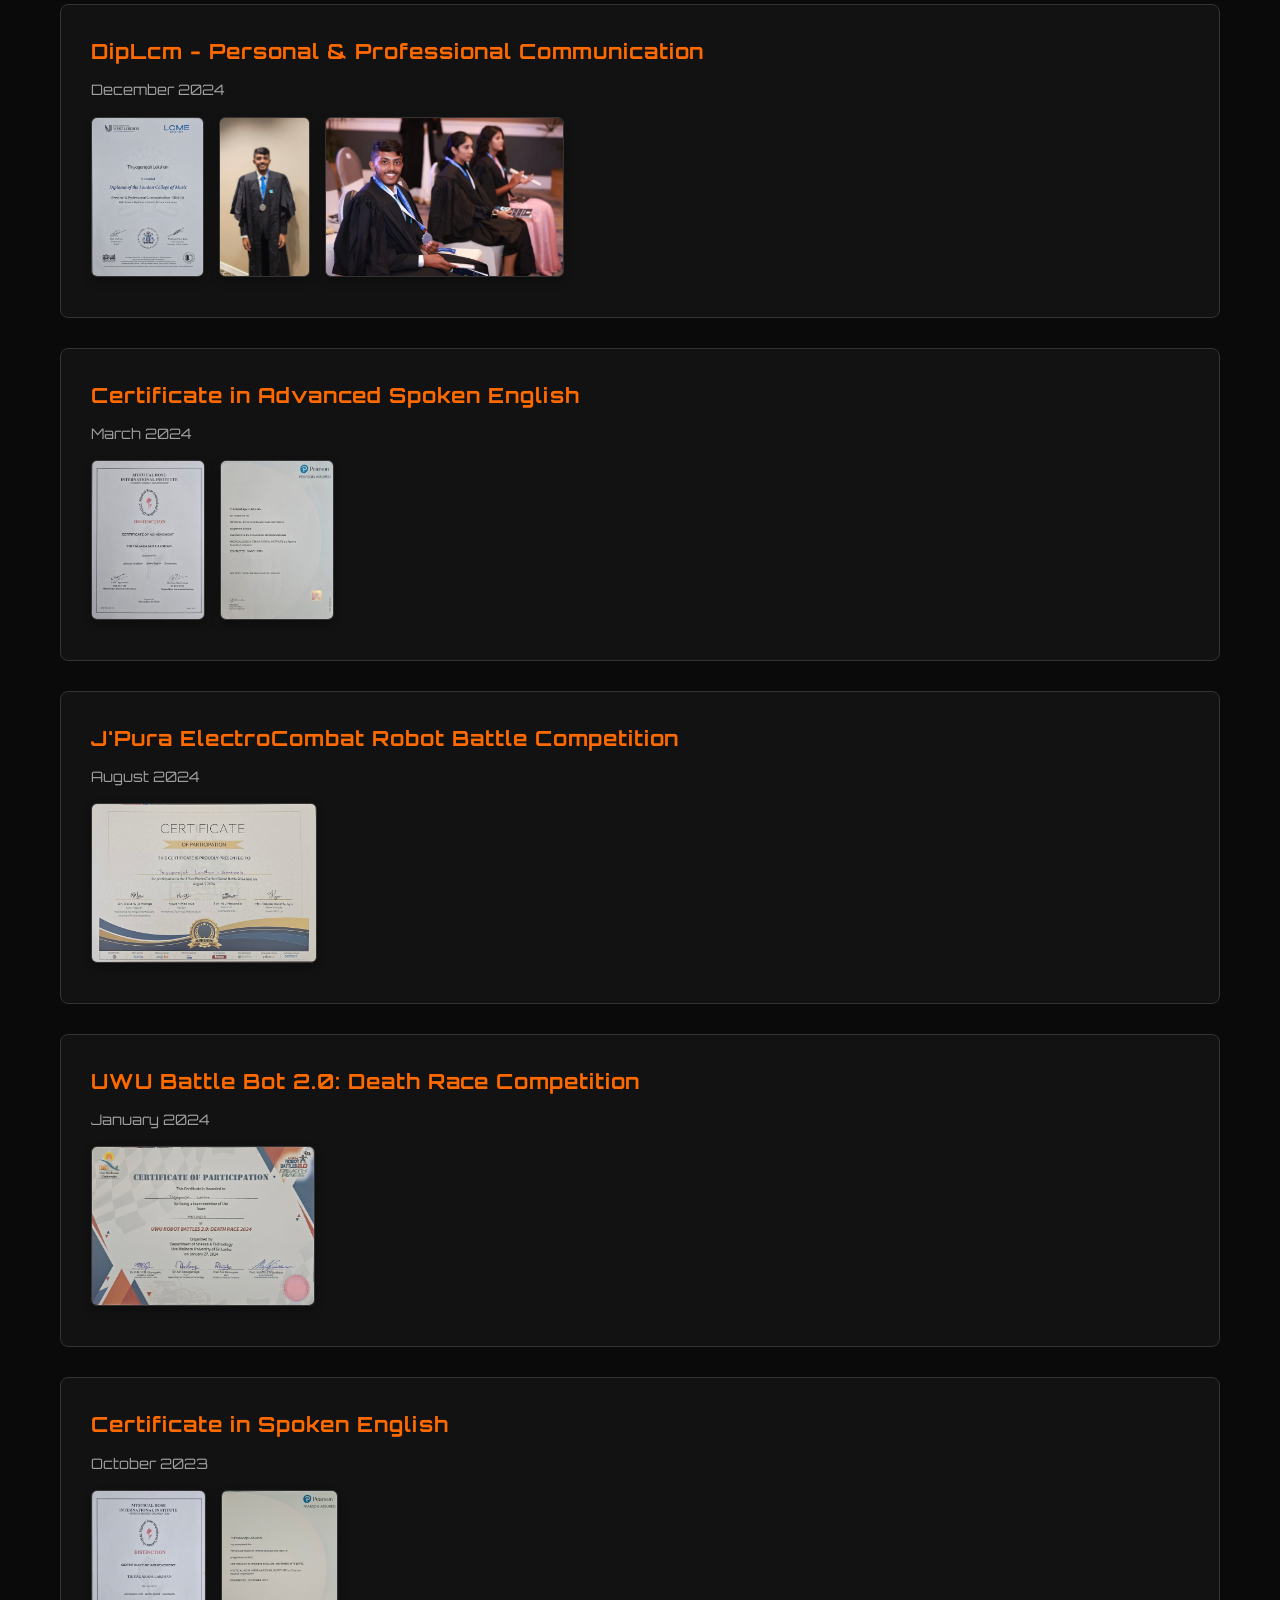
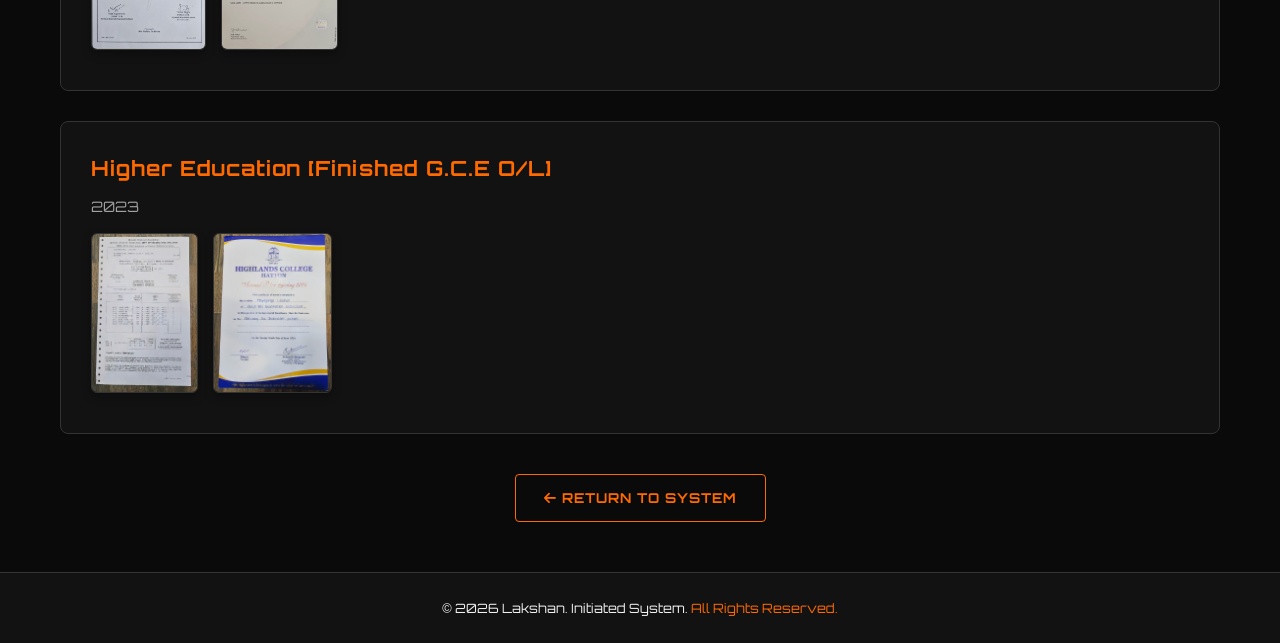
==== commit 9dfbbeac: "Update certificates.html" ====
--- a/certificates.html
+++ b/certificates.html
@@ -205,6 +205,13 @@
             <h2 class="section-title">PROFESSIONAL_<span class="highlight">CERTIFICATES</span></h2>
 
             <div class="detail-card fade-in-up">
+                <h3>Atlas Labs</h3>
+                <div class="image-gallery">
+                    <img src="pic/at8.jpeg" alt="atPic 8">
+                </div>
+            </div>
+
+            <div class="detail-card fade-in-up">
                 <h3>UoK Robot Battle Competition</h3>
                 <div class="date"> September 2025</div>
                 <div class="image-gallery">
@@ -271,6 +278,16 @@
                     <img src="pic/sp1.jpg" alt="sp 2">
                 </div>
             </div>
+
+            <div class="detail-card fade-in-up">
+                <h3>Higher Education [Finished G.C.E O/L]</h3>
+                <div class="date"> 2023</div>
+                <div class="image-gallery">
+                    <img src="pic/ol.jpeg" alt="ol 1">
+                    <img src="pic/ol1.jpeg" alt="ol 1.1">
+                </div>
+            </div>
+
             <div style="text-align: center; margin-top: 40px;">
                 <a href="index.html#achievements" class="btn btn-primary"><i class="fas fa-arrow-left"></i> Return
                     to
@@ -340,4 +357,4 @@
     </script>
 </body>
 
-</html>+</html>
--- a/style.css
+++ b/style.css
@@ -13,6 +13,9 @@
     --font-body: 'Inter', sans-serif;
 
     --transition: all 0.3s ease;
+
+    /* Modal Colors */
+    --modal-bg: rgba(10, 10, 10, 0.95);
 }
 
 *,
@@ -95,8 +98,8 @@
 }
 
 .section {
-    padding: 100px 0;
-    min-height: 100vh;
+    padding: 60px 0;
+    min-height: auto;
     display: flex;
     flex-direction: column;
     justify-content: center;
@@ -208,7 +211,7 @@
     align-items: center;
     position: relative;
     overflow: hidden;
-    min-height: 100vh;
+    min-height: 80vh;
 }
 
 .hero-bg-video {
@@ -1150,7 +1153,7 @@
         flex-direction: column-reverse;
         text-align: center;
         gap: 30px;
-        padding-top: 100px;
+        padding-top: 80px;
     }
 
     .hero-profile-pic {
@@ -1196,7 +1199,7 @@
 /* ===== RESPONSIVE — MOBILE (max 768px) ===== */
 @media screen and (max-width: 768px) {
     .section {
-        padding: 80px 0;
+        padding: 50px 0;
     }
 
     /* Mobile Nav */
@@ -1233,7 +1236,7 @@
     }
 
     .hero-content {
-        padding: 100px 20px 60px;
+        padding: 80px 20px 40px;
         gap: 25px;
     }
 
@@ -1243,9 +1246,6 @@
 
     .hero h2 {
         font-size: 1rem;
-        border: none;
-        animation: none;
-        white-space: normal;
     }
 
     .hero-profile-pic img {
@@ -1296,7 +1296,7 @@
 /* ===== RESPONSIVE — SMALL MOBILE (max 480px) ===== */
 @media screen and (max-width: 480px) {
     .section {
-        padding: 70px 0;
+        padding: 40px 0;
     }
 
     .container {
@@ -1309,7 +1309,7 @@
     }
 
     .hero-content {
-        padding: 90px 15px 50px;
+        padding: 70px 15px 30px;
         gap: 20px;
     }
 
@@ -1393,53 +1393,85 @@
     .image-gallery img {
         height: 105px !important;
     }
-
-    .detail-section {
-        padding-top: 90px;
-    }
-
-    .detail-card {
-        padding: 16px 14px;
-        margin-bottom: 18px;
-    }
-
-    .modal-content {
-        max-width: 95vw;
-        max-height: 80vh;
-    }
-
-    .close-modal {
-        font-size: 30px;
-        top: 10px;
-        right: 12px;
-    }
-}
-
-/* ===== RESPONSIVE — EXTRA SMALL (max 360px) ===== */
-@media screen and (max-width: 360px) {
-    .hero h1 {
-        font-size: 1.7rem;
-    }
-
-    .logo {
-        font-size: 1.2rem;
-    }
-
-    .section-title {
-        font-size: 1.1rem;
-    }
-
-    .skill-card {
-        font-size: 0.72rem;
-        padding: 8px 12px;
-    }
-
-    .image-gallery {
-        grid-template-columns: repeat(2, 1fr);
-        gap: 6px;
-    }
-
-    .image-gallery img {
-        height: 90px !important;
-    }
-}+}
+
+/* ===== CERTIFICATE LINKS ===== */
+.cert-link {
+    color: var(--acc-color);
+    margin-left: 8px;
+    font-size: 0.85rem;
+    transition: var(--transition);
+    display: inline-block;
+}
+
+.cert-link:hover {
+    transform: scale(1.2);
+    text-shadow: 0 0 10px var(--acc-glow);
+}
+
+/* ===== MODAL / LIGHTBOX ===== */
+.modal {
+    display: none;
+    position: fixed;
+    z-index: 9999;
+    left: 0;
+    top: 0;
+    width: 100%;
+    height: 100%;
+    overflow: auto;
+    background-color: var(--modal-bg);
+    backdrop-filter: blur(5px);
+    align-items: center;
+    justify-content: center;
+}
+
+.modal-content-container {
+    margin: auto;
+    display: flex;
+    max-width: 95vw;
+    max-height: 85vh;
+    gap: 20px;
+    justify-content: center;
+    align-items: center;
+    flex-wrap: wrap;
+    animation: zoomIn 0.3s ease;
+}
+
+.modal-content-container img {
+    max-width: 100%;
+    max-height: 80vh;
+    object-fit: contain;
+    border: 2px solid var(--acc-color);
+    box-shadow: 0 0 30px rgba(255, 106, 0, 0.4);
+    border-radius: 8px;
+    flex: 1 1 auto;
+}
+
+
+.close-modal {
+    position: fixed;
+    top: 20px;
+    right: 35px;
+    color: var(--acc-color);
+    font-size: 40px;
+    font-weight: bold;
+    cursor: pointer;
+    z-index: 10000;
+}
+
+.close-modal:hover {
+    color: #fff;
+    text-shadow: 0 0 10px var(--acc-color);
+}
+
+@keyframes zoomIn {
+    from {
+        transform: scale(0.9);
+        opacity: 0;
+    }
+
+    to {
+        transform: scale(1);
+        opacity: 1;
+    }
+}
